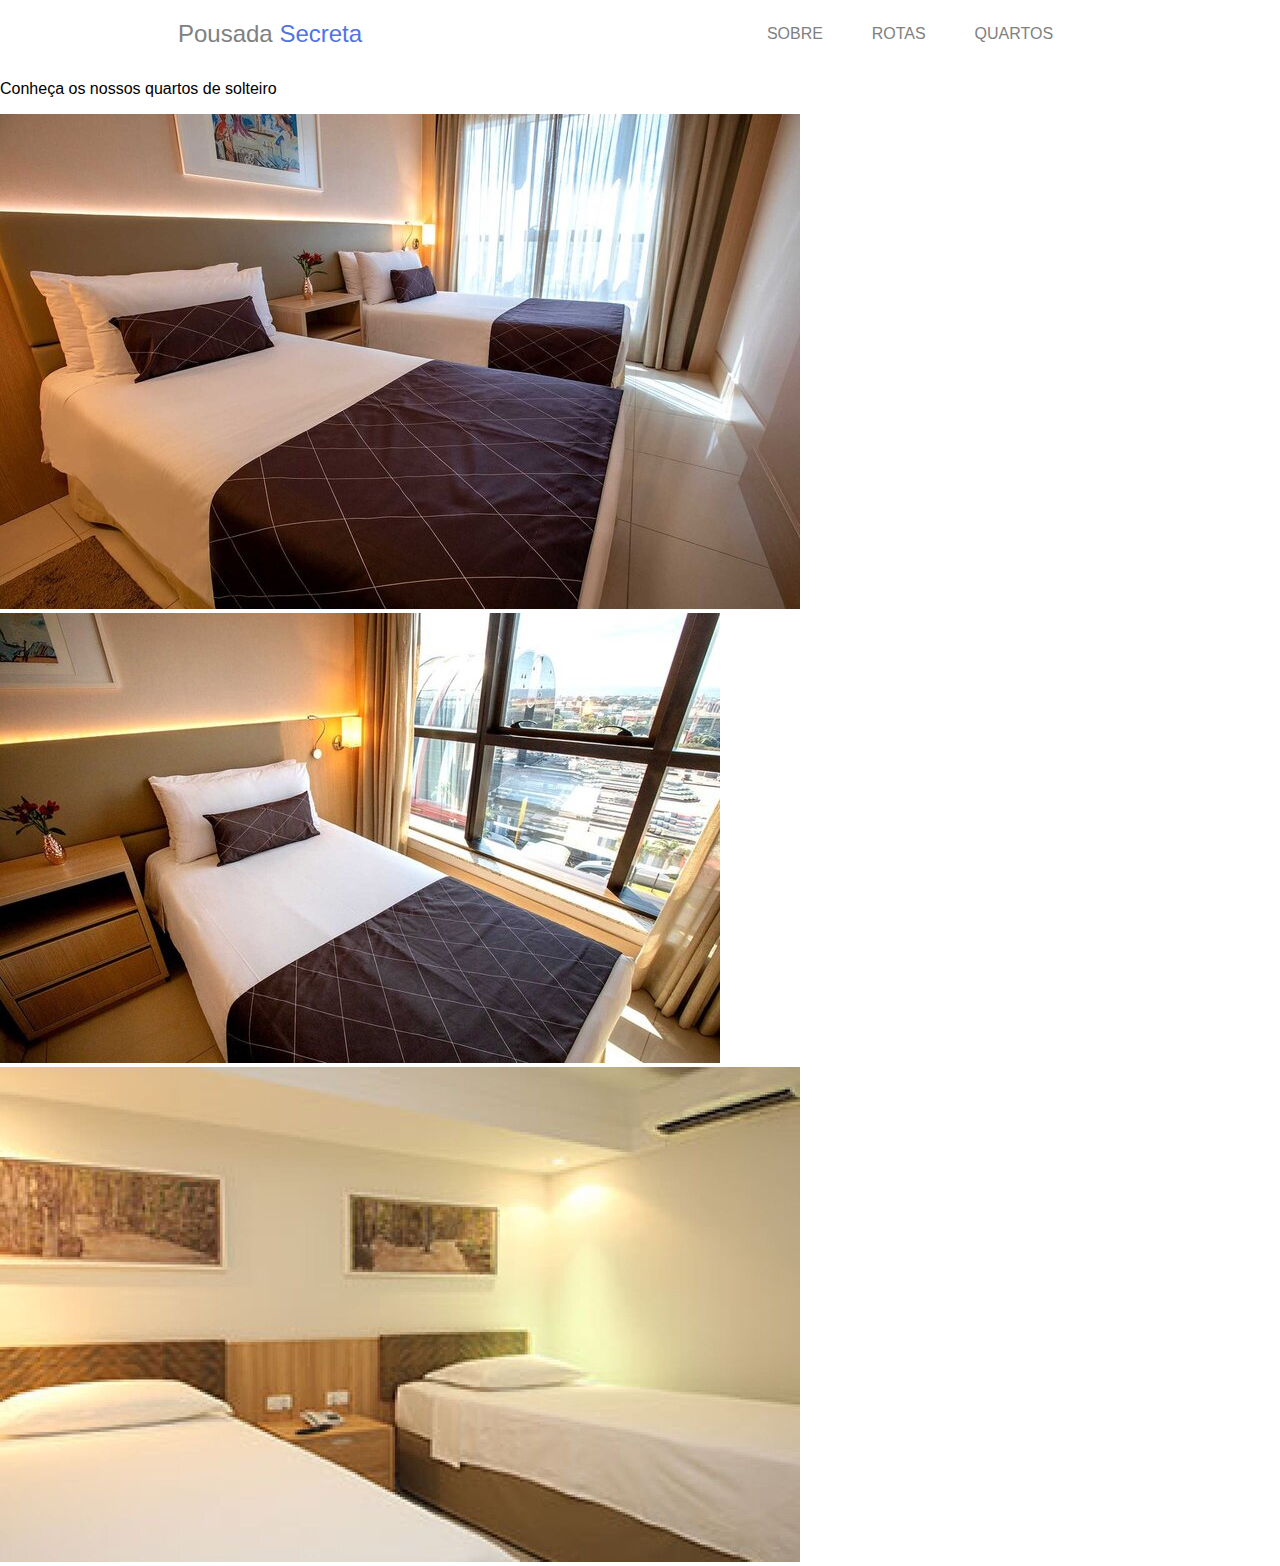
==== quartos.html @ fe6cac8f "Update quartos.html" ====
<!DOCTYPE html>
<html lang="en">
<head>
    <meta charset="UTF-8">
    <meta name="viewport" content="width=device-width, initial-scale=1.0">
    <title>Quartos - Pousada Secreta</title>
    <link rel="stylesheet" href="/css/style.css">
</head>
<body>
    <header>
        <div class="container-nav">
            <div>
                <h2 class="titulo-topo">Pousada <span class="azul">Secreta</span></h2>
            </div>
    
            <div class="links-nav">
                <a href="#sobre" class="link-topo">SOBRE</a>
                <a href="#rota" class="link-topo">ROTAS</a>
                <a href="" class="link-topo">QUARTOS</a>
            </div>
        </div>
    </header>

    <section>
        <div>
            <h1>QUARTOS DE SOLTEIRO</h1>
            <p>Conheça os nossos quartos de solteiro</p>
        </div>
    </section>

    <section>
        <div>
            <img src="img/quarto-solteiro1.jpg" alt="">
        </div>
      
        <div>
            <img src="/img/quarto-solteiro2.jpg" alt="">
        </div>
      
        <div>
            <img src="/img/quarto-solteiro3.jpg" alt="">
        </div>
      
    </section>



    <!-- <footer class="rodape">
        <div class="secoes-rodape">
            <div class="s1">
                <h3 class="titulo-rodape">Entre em contato conosco: </h3>
            </div>

            <div class="s2">
                <a href="">Endereço Av. 123, 222 - Rio de Janeiro RJ</a>
            </div>

            <div class="s3">
                <p>Cel: 5521000000000</p>
            </div>

            <div class="s4">
                <a href="">Faça sua reserva pelo Booking.com</a>
            </div>
        </div>
        
    </footer>
    <div class="direitos">
        <p>Copyright - PousadaDev</p>
    </div> -->
</body>
</html>
---- css/style.css ----
body {
    font-family: 'Source Sans Pro', sans-serif;
    margin: 0;
    /* overflow-x: hidden; */
}

header {
    display: flex;
    justify-content: space-around;
    position: fixed;
    align-items: center;
    top: 0;
    width: 100%;
    z-index: 2;

}

.container-nav {
    background-color: #fff;
    /* position: fixed;
    top: 0; */
    display: flex;
    width: 100%;
    justify-content: space-around;
}


.links-nav {
    width: 30%;
    display: flex;
    align-items: center;
    justify-content: space-evenly;
}

.link-topo {
    text-decoration: none;
    color: gray;
}

.titulo-topo {
    font-weight: normal;
}

.azul {
    color: rgb(81, 115, 227);
}

.imagem-fundo {
    display: flex;
    justify-content: center;
    position: relative;
    background-image: url("/img/img-fundo.jpg");
    width: 100%;
    height: 100%;
    text-align: center;
    background-repeat: no-repeat;
    background-size: cover;
    color: #fff;
    padding: 250px 0 300px 0;
    min-width: 900px;
}

.imagem-fundo::before {
    content: "";
    background-color: rgb(10, 154, 122);
    width: 28%;
    height: 28%;
    opacity: 0.7;
    position: absolute;
    margin: 10px auto;
    right: 0;
    left: 0;
    min-width: 500px;
}

.imagem-fundo div {
    display: flex;
    position: relative;
    flex-direction: column;
    align-items: center;

    z-index: 1;
}

.imagem-fundo h1 {
    font-size: 52px;
}

.imagem-fundo p {
    font-size: 22px;
}

.inicio-secao {
    display: flex;
    flex-direction: column;
    align-items: center;
    min-width: 800px;

}

.inicio-secao h1, h2 {
    font-weight: normal;
    color: gray;
}

.inicio-secao p {
    line-height: 10px;
    color: gray;
}

.galeria-quartos {
    margin-top: 5%;
    margin-bottom: 5%;
    display: flex;
    min-width: 900px;

}

.card {
    display: flex;
    flex-direction: column;
    align-items: center;
    gap: 20px;
    /* border: 2px solid red; */
    width: 40%;
    height: 30%;
}

.card img{
    width: 80%;
}

.card div {
    padding-bottom: 13px;
    width: 80%;
    text-align: center;
    border-bottom: 1px solid rgb(4, 106, 4);

}

.link {
    text-decoration: none;
    font-size: 18px;
    color: gray;
}

.mapa {
    margin-top: 20px;
    width: 100%;
    min-width: 900px;
}

.descricao {
    display: flex;
    justify-content: center;
    flex-wrap: wrap;
    min-width: 800px;

}

.card-descricao {
    margin-top: 20px;
    justify-content: center;
    display: flex;
    width: 40%;
    margin-left: 20px;
    min-width: 500px;
}

.img-descricao {
    margin: 20px;
    height: 150px;
    width: 110px;
}

.card-5 {
    justify-content: flex-start;
    display: flex;
    width: 40%;
    margin-left: 20px;
    min-width: 500px;
}

.texto5 {
    width: 700px;
}

.rodape {
    margin-top: 50px;
    background: rgb(22, 93, 73);
    width: 100%;
    color: #fff;
    min-width: 900px;
}

.secoes-rodape {
    display: flex;
    justify-content: space-around;
}

.s1, .s2, .s3, .s4 {
    display: flex;
    align-items: center;
}

.s1 a, .s2 a, .s3 a, .s4 a {
    color: #fff;
    text-decoration: none;
}

.s2::before {
    content: "";
    background-image: url("/img/icones/endereco.png");
    width: 50px;
    height: 50px;
    background-size: 50px 50px;
    margin-right: 10px;
    min-width: 50px;
}

.s3::before {
    content: "";
    background-image: url("/img/icones/telefone.png");
    width: 50px;
    height: 50px;
    background-size: 50px 50px;
    margin-right: 12px;
    min-width: 50px;
}

.s4::before {
    content: "";
    background-image: url("/img/icones/calendario.png");
    width: 50px;
    height: 50px;
    background-size: 50px 50px;
    margin-right: 15px;
}

.direitos {
    background: rgb(22, 93, 73);
    width: 100%;
    display: flex;
    justify-content: center;
    min-width: 900px;
}

.direitos p {
    text-align: center;
    font-weight: bold;
    color: #FFF;
}

.titulo-rodape {
    font-size: 25px;
    font-weight: bold;
}
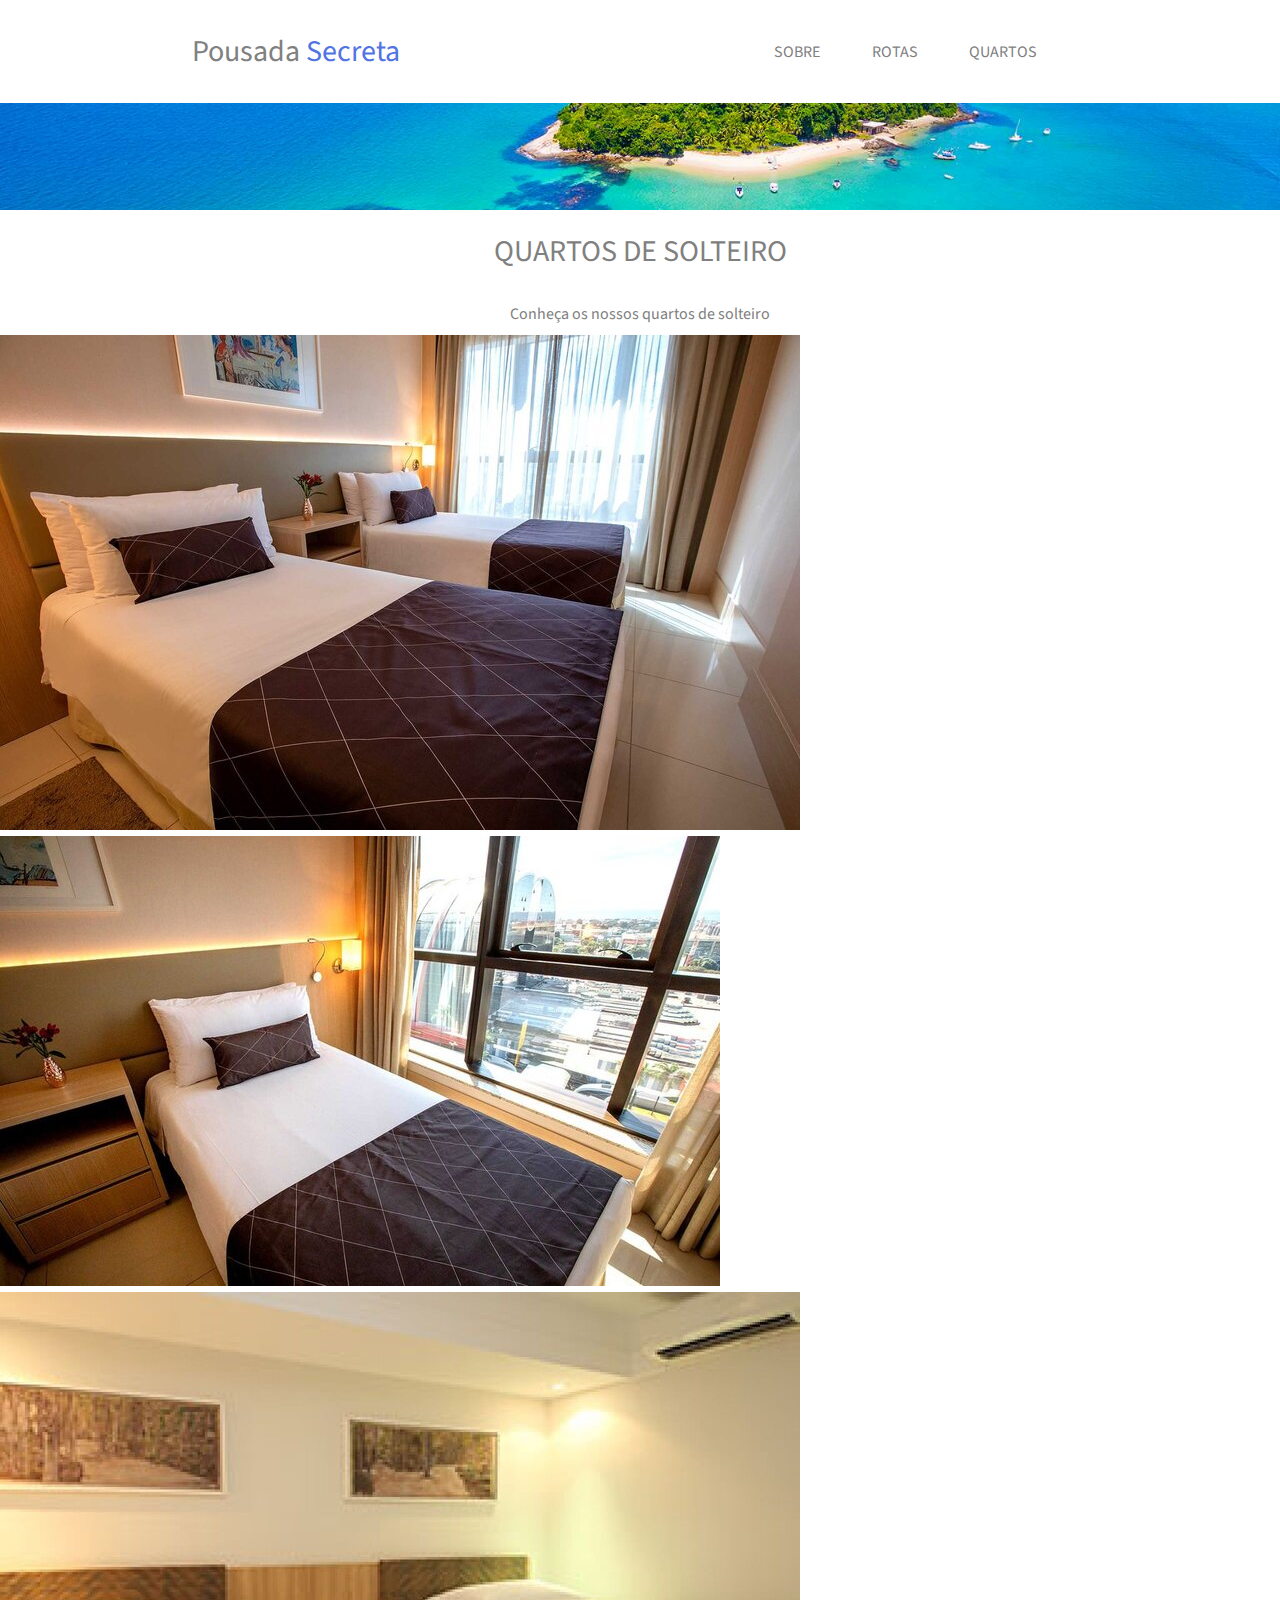
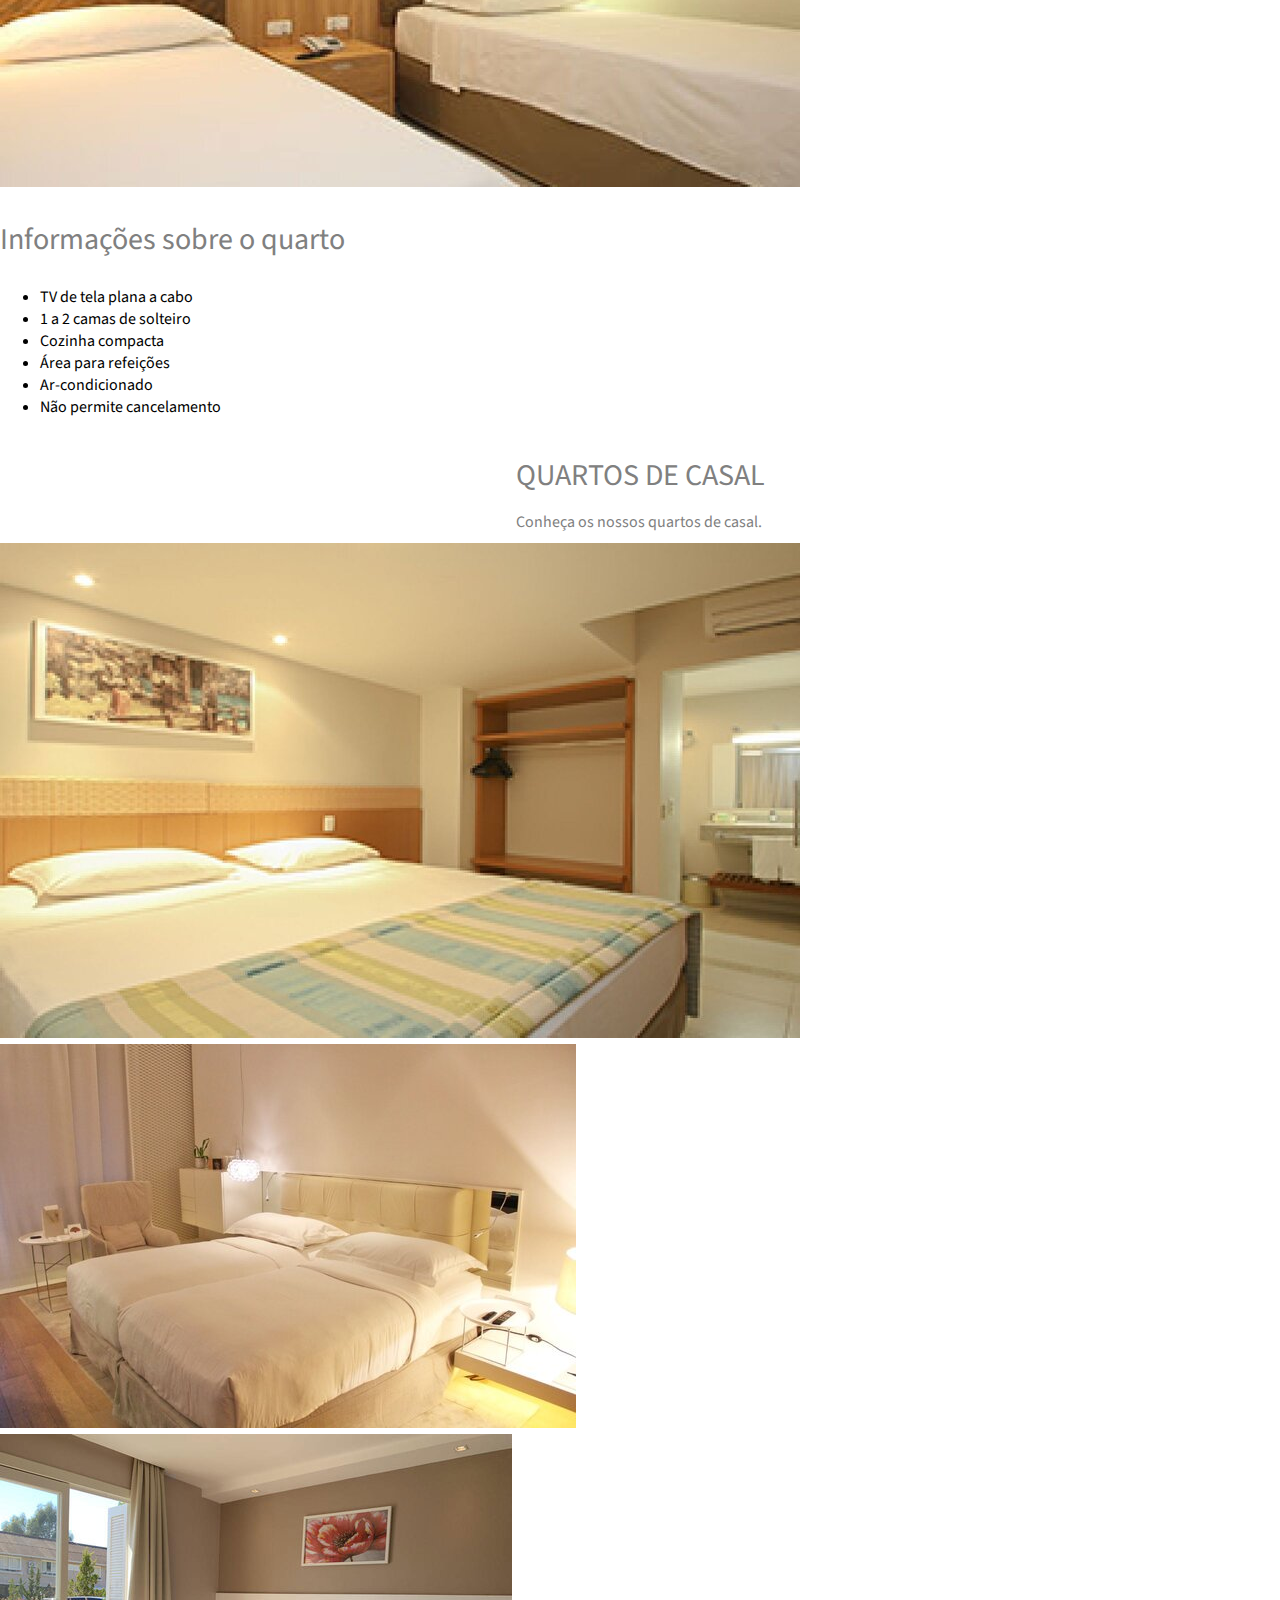
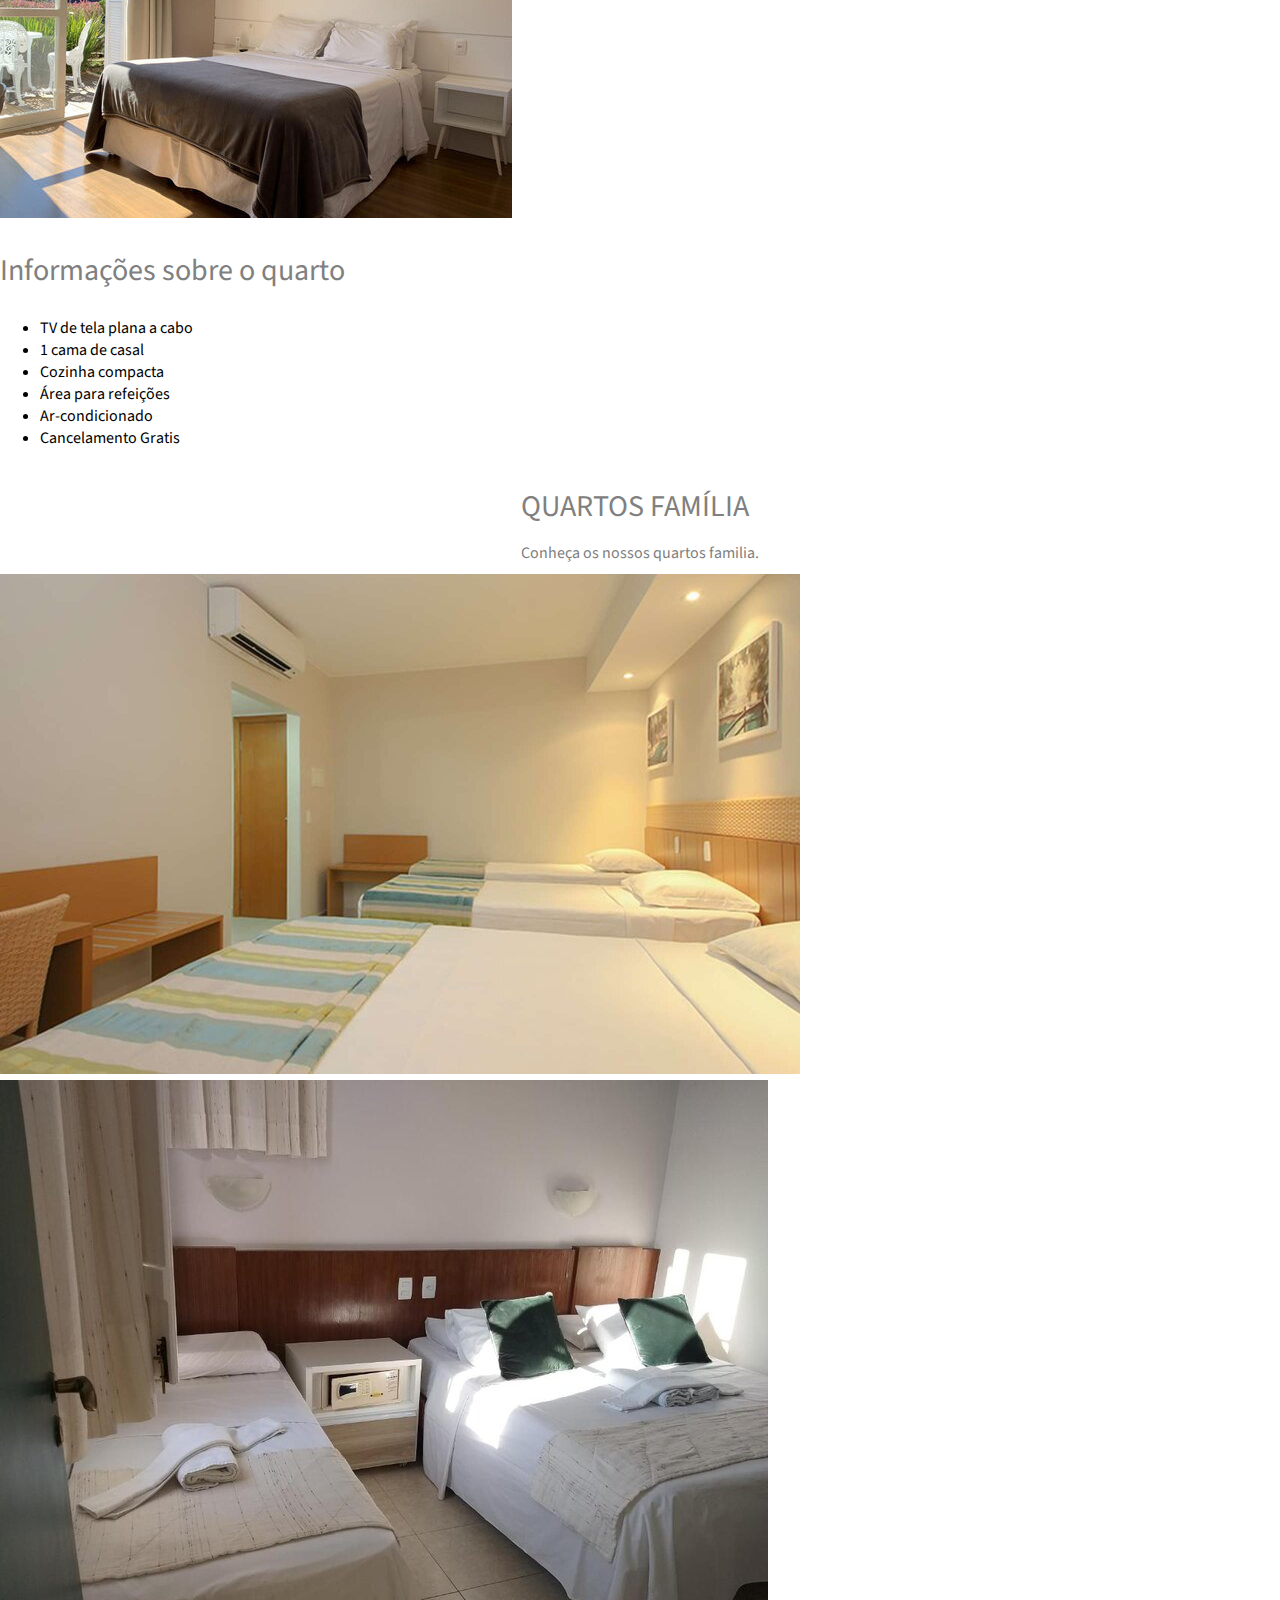
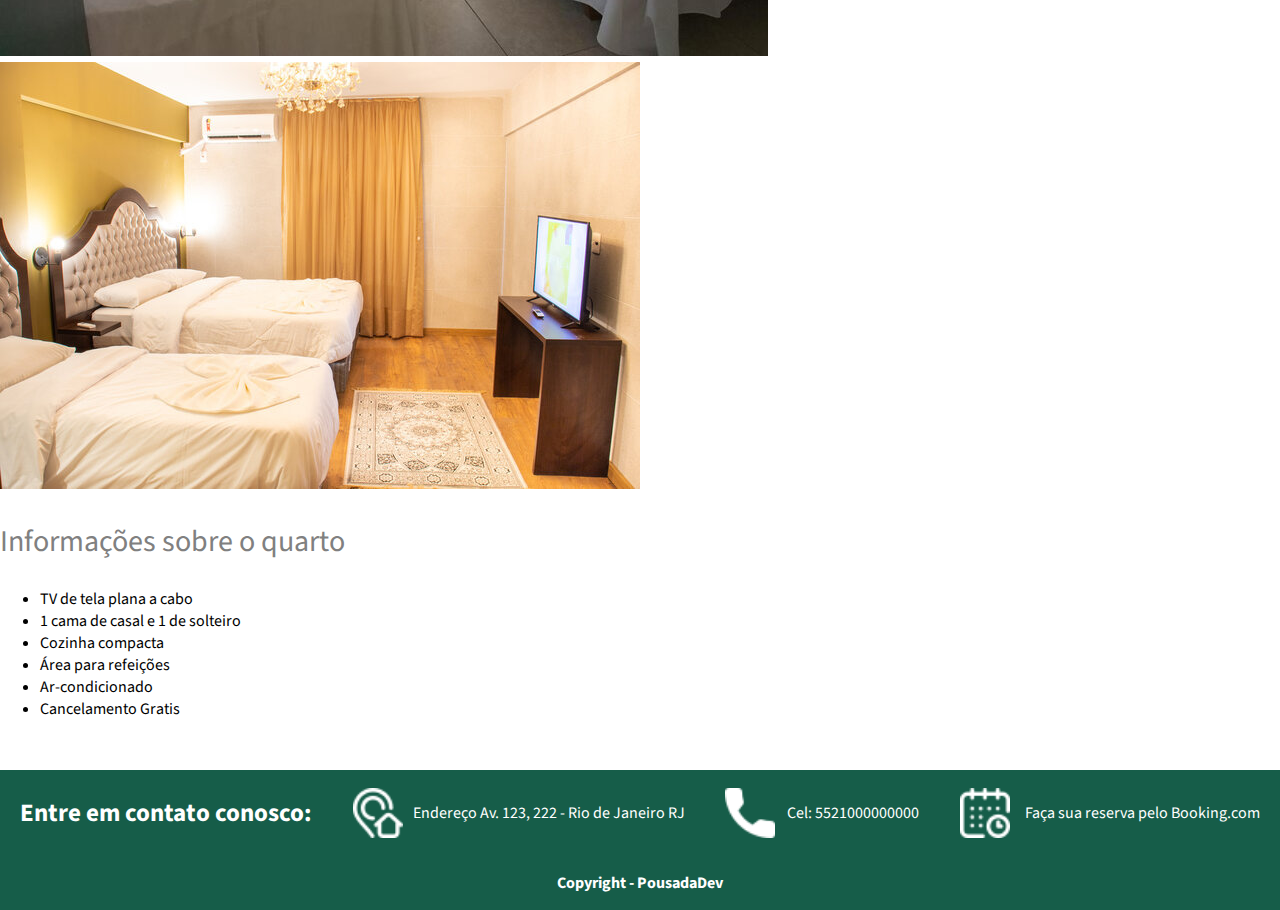
==== commit 8f4c07b7: "Update quartos and creation style_quartos.css" ====
--- a/quartos.html
+++ b/quartos.html
@@ -5,12 +5,14 @@
     <meta name="viewport" content="width=device-width, initial-scale=1.0">
     <title>Quartos - Pousada Secreta</title>
     <link rel="stylesheet" href="/css/style.css">
+    <link rel="stylesheet" href="/css/style_quartos.css">
+    <link rel="stylesheet" href="https://fonts.googleapis.com/css2?family=Source+Sans+Pro:ital,wght@0,200;0,300;0,400;0,600;0,700;0,900;1,200;1,300;1,400;1,600;1,700;1,900&display=swap">
 </head>
 <body>
     <header>
-        <div class="container-nav">
+        <div class="container-nav quartos-nav">
             <div>
-                <h2 class="titulo-topo">Pousada <span class="azul">Secreta</span></h2>
+                <a href="index.html" class="titulo-topo">Pousada <span class="azul">Secreta</span></a>
             </div>
     
             <div class="links-nav">
@@ -21,11 +23,11 @@
         </div>
     </header>
 
-    <section>
-        <div>
-            <h1>QUARTOS DE SOLTEIRO</h1>
-            <p>Conheça os nossos quartos de solteiro</p>
-        </div>
+    <div class="fundo-quartos"></div>
+
+    <section id="solteiro" class="inicio-secao">
+        <h1>QUARTOS DE SOLTEIRO</h1>
+        <p>Conheça os nossos quartos de solteiro</p>
     </section>
 
     <section>
@@ -43,9 +45,88 @@
       
     </section>
 
+    <section>
+        <h2>Informações sobre o quarto</h2>
+        <ul>
+            <li>TV de tela plana a cabo</li>
+            <li>1 a 2 camas de solteiro</li>
+            <li>Cozinha compacta</li>
+            <li>Área para refeições</li>
+            <li>Ar-condicionado</li>
+            <li>Não permite cancelamento</li>
+        </ul>
+    </section>
+
+    <section id="casal"  class="inicio-secao">
+        <div>
+            <h1>QUARTOS DE CASAL</h1>
+            <p>Conheça os nossos quartos de casal.</p>
+        </div>
+    </section>
+
+    <section>
+        <div>
+            <img src="img/quarto-casal1.jpg" alt="">
+        </div>
+      
+        <div>
+            <img src="/img/quarto-casal2.jpg" alt="">
+        </div>
+      
+        <div>
+            <img src="/img/quarto-casal3.jpg" alt="">
+        </div>
+      
+    </section>
+
+    <section >
+        <h2>Informações sobre o quarto</h2>
+        <ul>
+            <li>TV de tela plana a cabo</li>
+            <li>1 cama de casal</li>
+            <li>Cozinha compacta</li>
+            <li>Área para refeições</li>
+            <li>Ar-condicionado</li>
+            <li>Cancelamento Gratis</li>
+        </ul>
+    </section>
+
+    <section id="familia"  class="inicio-secao">
+        <div>
+            <h1>QUARTOS FAMÍLIA</h1>
+            <p>Conheça os nossos quartos familia.</p>
+        </div>
+    </section>
+
+    <section>
+        <div>
+            <img src="/img/quarto-familia1.jpg" alt="">
+        </div>
+      
+        <div>
+            <img src="/img/quarto-familia2.jpg" alt="">
+        </div>
+      
+        <div>
+            <img src="/img/quarto-familia3.jpg" alt="">
+        </div>
+      
+    </section>
+
+    <section >
+        <h2>Informações sobre o quarto</h2>
+        <ul>
+            <li>TV de tela plana a cabo</li>
+            <li>1 cama de casal e 1 de solteiro</li>
+            <li>Cozinha compacta</li>
+            <li>Área para refeições</li>
+            <li>Ar-condicionado</li>
+            <li>Cancelamento Gratis</li>
+        </ul>
+    </section>
 
 
-    <!-- <footer class="rodape">
+    <footer class="rodape">
         <div class="secoes-rodape">
             <div class="s1">
                 <h3 class="titulo-rodape">Entre em contato conosco: </h3>
@@ -67,6 +148,6 @@
     </footer>
     <div class="direitos">
         <p>Copyright - PousadaDev</p>
-    </div> -->
+    </div>
 </body>
 </html>--- a/css/style.css
+++ b/css/style.css
@@ -22,8 +22,8 @@
     display: flex;
     width: 100%;
     justify-content: space-around;
-}
-
+    
+}
 
 .links-nav {
     width: 30%;
@@ -39,6 +39,10 @@
 
 .titulo-topo {
     font-weight: normal;
+    text-decoration: none;
+    color: gray;
+    font-size: 30px;
+
 }
 
 .azul {
@@ -101,9 +105,11 @@
 .inicio-secao h1, h2 {
     font-weight: normal;
     color: gray;
+    font-size: 30px;
 }
 
 .inicio-secao p {
+    font-size: 16px;
     line-height: 10px;
     color: gray;
 }
@@ -254,4 +260,4 @@
 .titulo-rodape {
     font-size: 25px;
     font-weight: bold;
-}+}
--- a/css/style_quartos.css
+++ b/css/style_quartos.css
@@ -0,0 +1,18 @@
+.quartos-nav {
+    padding: 30px; 
+}
+
+.fundo-quartos {
+    display: flex;
+    justify-content: center;
+    position: relative;
+    background-image: url("/img/img-fundo.jpg");
+    width: 100%;
+    height: 20%;
+    text-align: center;
+    background-repeat: no-repeat;
+    background-size: cover;
+    color: #fff;
+    padding: 200px 0 10px 0;
+    min-width: 900px;
+}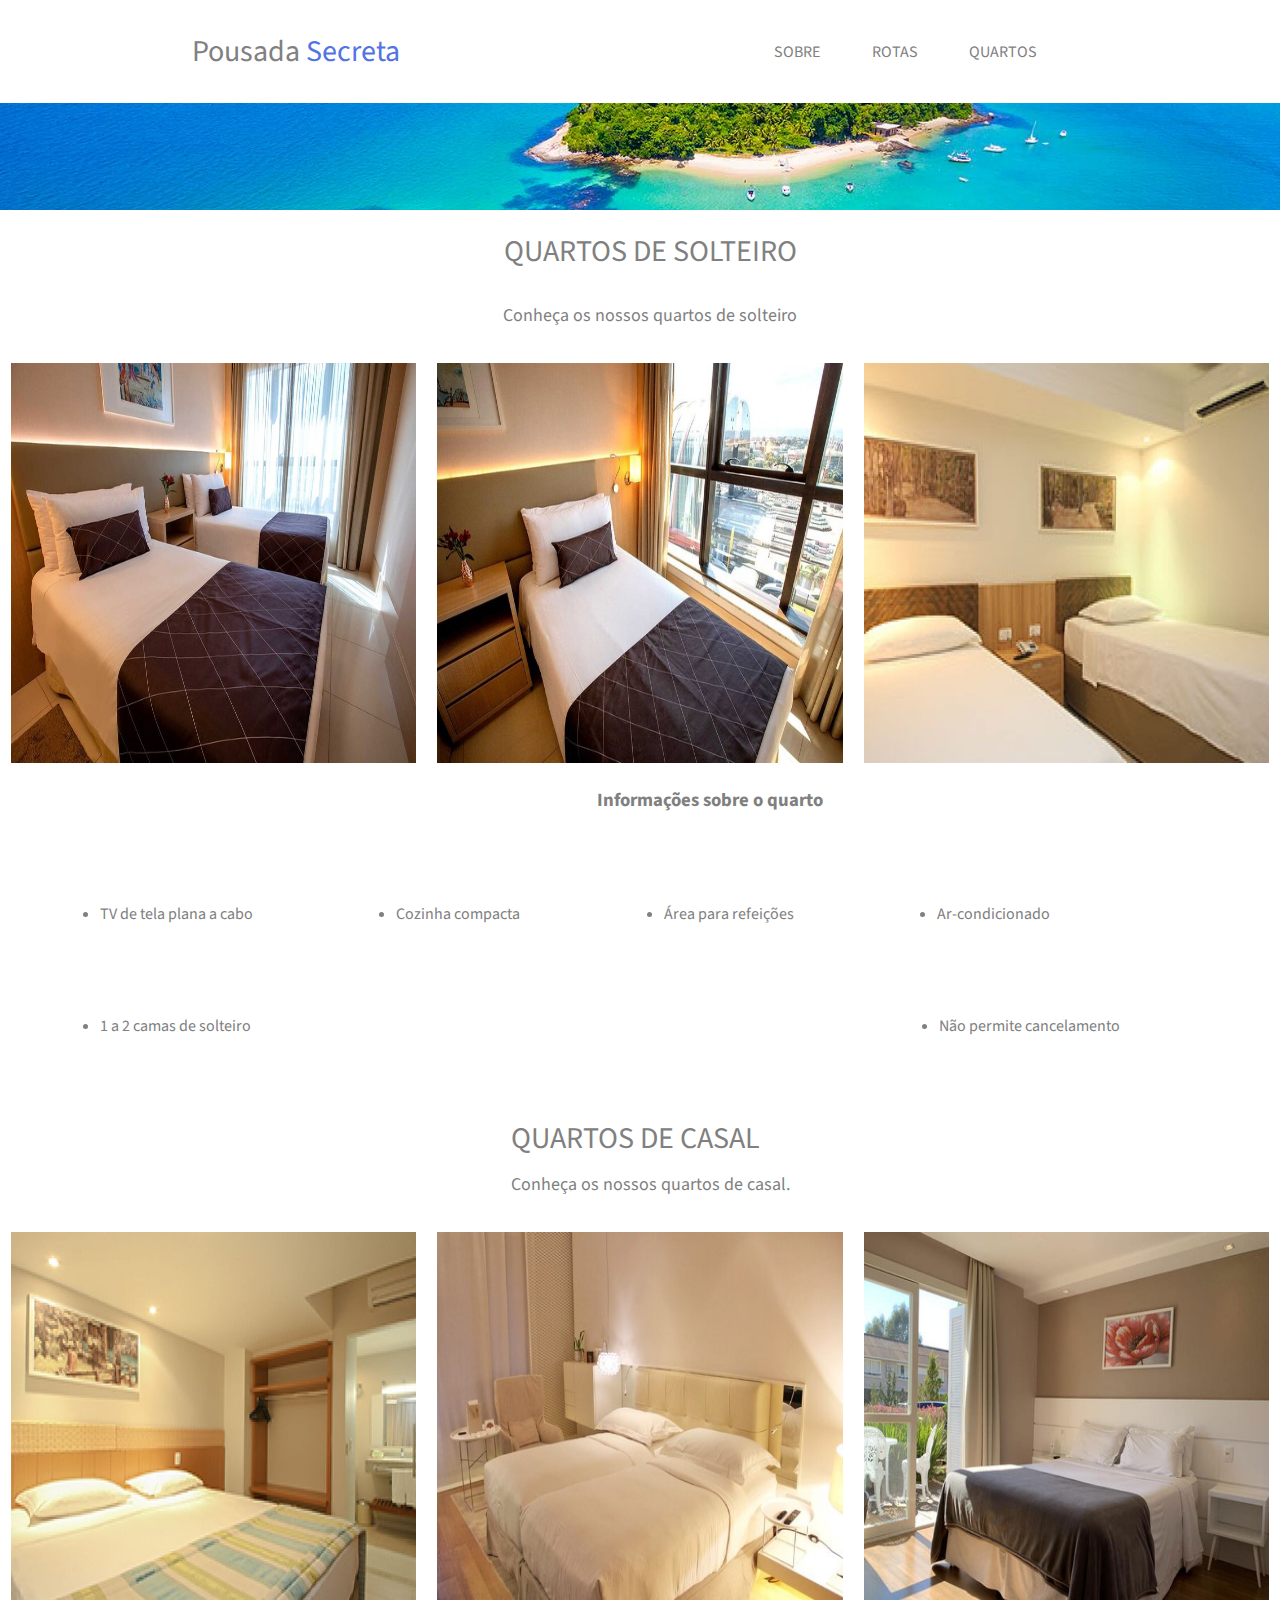
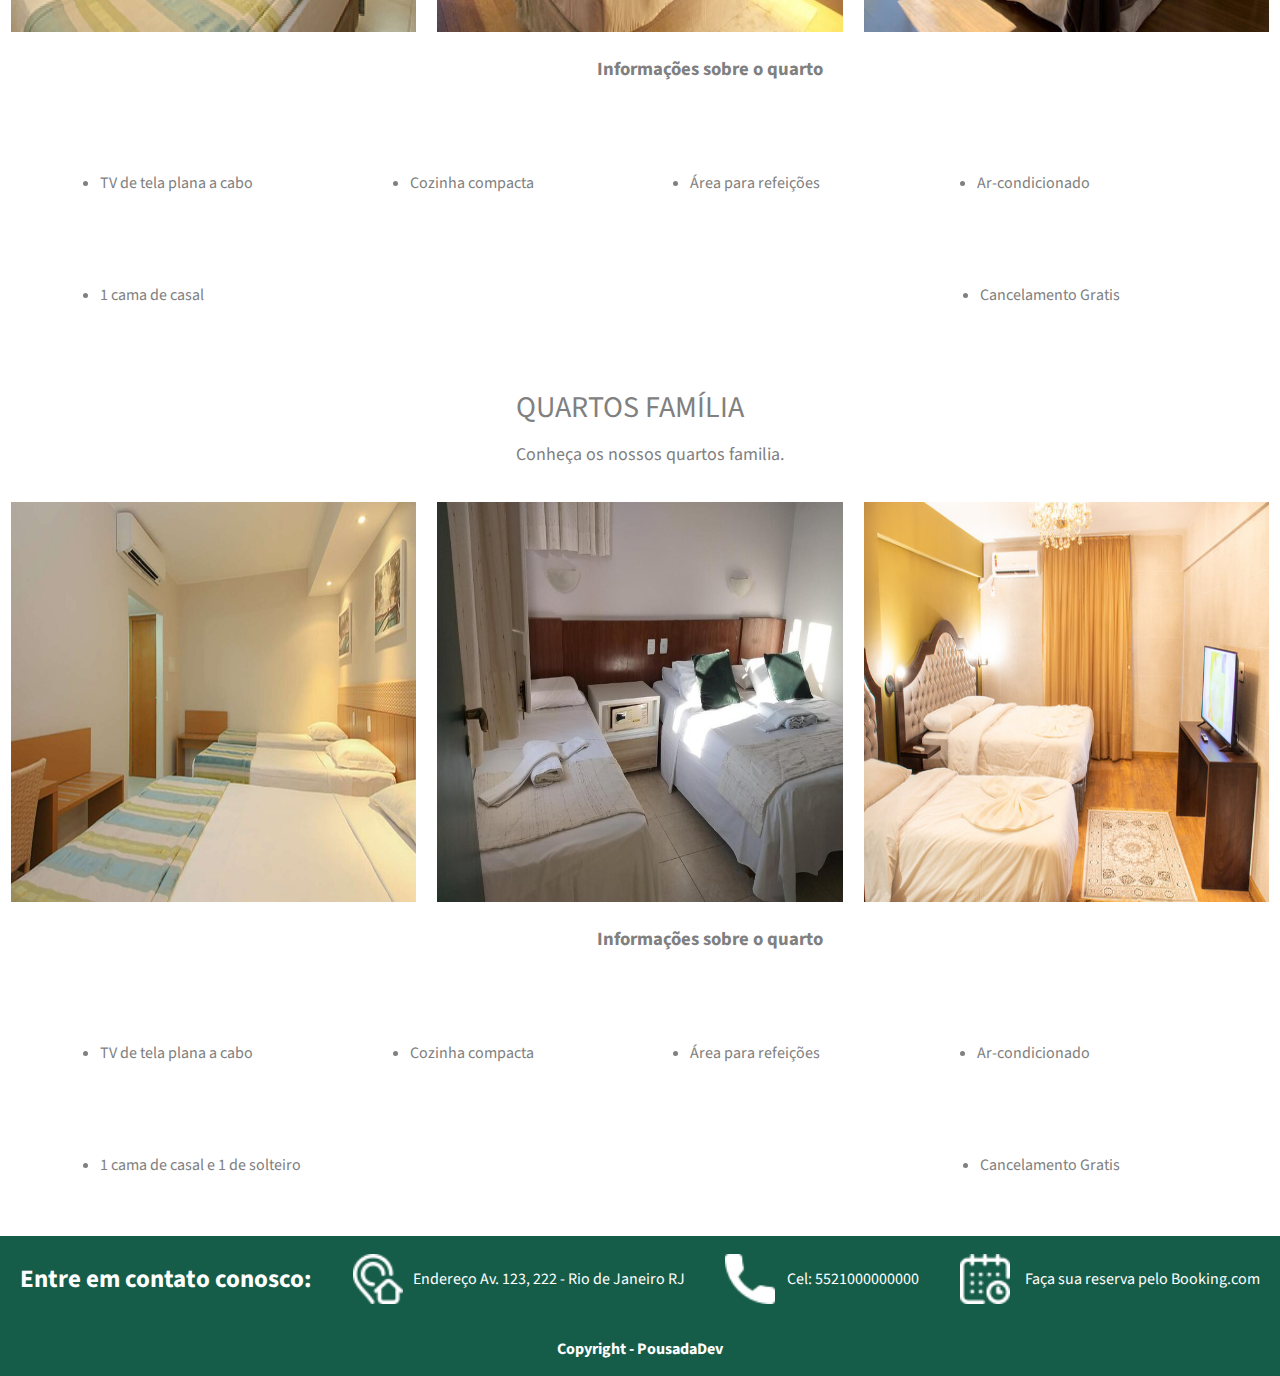
==== commit 4d880a55: "End" ====
--- a/quartos.html
+++ b/quartos.html
@@ -25,108 +25,117 @@
 
     <div class="fundo-quartos"></div>
 
-    <section id="solteiro" class="inicio-secao">
+    <section id="solteiro" class="inicio-secao inicio-quartos">
         <h1>QUARTOS DE SOLTEIRO</h1>
-        <p>Conheça os nossos quartos de solteiro</p>
+        <p class="pquarto">Conheça os nossos quartos de solteiro</p>
     </section>
 
-    <section>
-        <div>
+    <section class="galeria-quartos">
+        <div class="cardQuartos">
             <img src="img/quarto-solteiro1.jpg" alt="">
         </div>
       
-        <div>
+        <div class="cardQuartos">
             <img src="/img/quarto-solteiro2.jpg" alt="">
         </div>
       
-        <div>
+        <div class="cardQuartos">
             <img src="/img/quarto-solteiro3.jpg" alt="">
         </div>
       
     </section>
 
-    <section>
-        <h2>Informações sobre o quarto</h2>
-        <ul>
+    <section class="lista">
+        <h3>Informações sobre o quarto</h3>
+        <ul class="listacima">
             <li>TV de tela plana a cabo</li>
-            <li>1 a 2 camas de solteiro</li>
             <li>Cozinha compacta</li>
             <li>Área para refeições</li>
-            <li>Ar-condicionado</li>
+            <li class="ar">Ar-condicionado</li>
+        </ul>
+        <ul>
+            <li>1 a 2 camas de solteiro</li>
             <li>Não permite cancelamento</li>
+
         </ul>
     </section>
 
-    <section id="casal"  class="inicio-secao">
+    <section id="casal"  class="inicio-secao inicio-quartos">
         <div>
             <h1>QUARTOS DE CASAL</h1>
-            <p>Conheça os nossos quartos de casal.</p>
+            <p class="pquarto">Conheça os nossos quartos de casal.</p>
         </div>
     </section>
 
-    <section>
-        <div>
+    <section class="galeria-quartos">
+        <div class="cardQuartos">
             <img src="img/quarto-casal1.jpg" alt="">
         </div>
       
-        <div>
+        <div class="cardQuartos">
             <img src="/img/quarto-casal2.jpg" alt="">
         </div>
       
-        <div>
+        <div class="cardQuartos">
             <img src="/img/quarto-casal3.jpg" alt="">
         </div>
       
     </section>
 
-    <section >
-        <h2>Informações sobre o quarto</h2>
-        <ul>
+    <section  class="lista">
+        <h3>Informações sobre o quarto</h3>
+        <ul class="listacima">
             <li>TV de tela plana a cabo</li>
-            <li>1 cama de casal</li>
             <li>Cozinha compacta</li>
             <li>Área para refeições</li>
-            <li>Ar-condicionado</li>
+            <li class="ar2">Ar-condicionado</li>
+        </ul>
+        <ul>
+            <li>1 cama de casal</li>
             <li>Cancelamento Gratis</li>
+
         </ul>
     </section>
 
-    <section id="familia"  class="inicio-secao">
+    <section id="familia"  class="inicio-secao inicio-quartos">
         <div>
             <h1>QUARTOS FAMÍLIA</h1>
             <p>Conheça os nossos quartos familia.</p>
         </div>
     </section>
 
-    <section>
-        <div>
-            <img src="/img/quarto-familia1.jpg" alt="">
+    <section class="galeria-quartos">
+        <div class="cardQuartos">
+            <img src="/img/quarto-familia1.jpg" alt="" class="imgquarto">
         </div>
       
-        <div>
+        <div class="cardQuartos">
             <img src="/img/quarto-familia2.jpg" alt="">
         </div>
       
-        <div>
+        <div class="cardQuartos">
             <img src="/img/quarto-familia3.jpg" alt="">
         </div>
       
     </section>
 
-    <section >
-        <h2>Informações sobre o quarto</h2>
-        <ul>
+    <section class="lista">
+        <h3>Informações sobre o quarto</h3>
+        <ul class="listacima">
             <li>TV de tela plana a cabo</li>
-            <li>1 cama de casal e 1 de solteiro</li>
             <li>Cozinha compacta</li>
             <li>Área para refeições</li>
-            <li>Ar-condicionado</li>
+            <li class="ar3">Ar-condicionado</li>
+        </ul>
+        <ul>
+            <li>1 cama de casal e 1 de solteiro</li>
             <li>Cancelamento Gratis</li>
+
         </ul>
     </section>
 
 
-    <footer class="rodape">
+    <footer class="rodape rodapequarto">
         <div class="secoes-rodape">
             <div class="s1">
                 <h3 class="titulo-rodape">Entre em contato conosco: </h3>
@@ -146,7 +155,7 @@
         </div>
         
     </footer>
-    <div class="direitos">
+    <div class="direitos direitosquartos">
         <p>Copyright - PousadaDev</p>
     </div>
 </body>
--- a/css/style.css
+++ b/css/style.css
@@ -1,7 +1,7 @@
 body {
     font-family: 'Source Sans Pro', sans-serif;
     margin: 0;
-    /* overflow-x: hidden; */
+    overflow-x: hidden;
 }
 
 header {
@@ -109,9 +109,10 @@
 }
 
 .inicio-secao p {
-    font-size: 16px;
+    font-size: 18px;
     line-height: 10px;
     color: gray;
+
 }
 
 .galeria-quartos {
--- a/css/style_quartos.css
+++ b/css/style_quartos.css
@@ -14,5 +14,97 @@
     background-size: cover;
     color: #fff;
     padding: 200px 0 10px 0;
+    min-width: 1300px;
+}
+
+
+.quartos-solteiro {
+    margin-top: 5%;
+    margin-bottom: 5%;
+    display: flex;
     min-width: 900px;
+}
+
+.cardQuartos {
+    display: flex;
+    /* flex-direction: s; */
+    justify-content: space-evenly;
+    align-items: center;
+    gap: 10px;
+    /* border: 2px solid red; */
+    width: 40%;
+    height: 30%;
+    margin: -40px;
+    min-width: 500px;
+
+}
+
+.cardQuartos img{
+    width: 80%;
+    height: 400px;
+}
+
+.cardQuartos div {
+    padding-bottom: 13px;
+    width: 80%;
+    text-align: center;
+    border-bottom: 1px solid rgb(4, 106, 4);
+
+}
+
+.lista {
+    margin: 60px;
+}
+
+.listacima {
+    margin-top: 70px;
+    display: flex;
+    flex-flow: row wrap;
+    /* min-width: 900px; */
+    justify-content: space-evenly;
+}
+
+.lista ul {
+    margin-right: 100px;
+    margin-top: 90px;
+    display: flex;
+    flex-flow: row wrap;
+    min-width: 1000px;
+    justify-content: space-between;
+}
+
+.lista ul li {
+    /* margin-left: 200px; */
+    color: gray;
+}
+
+.lista h3 {
+    text-align: center;
+    color: gray;
+    min-width: 1300px;
+
+}
+
+.inicio-quartos {
+    min-width: 1300px;
+}
+
+.ar {
+    margin-right: 70px;
+}
+
+.ar2 {
+    margin-right: 30px;
+}
+
+.ar3 {
+    margin-right: 30px;
+}
+
+.rodapequarto {
+    min-width: 1200px;
+}
+
+.direitosquartos {
+    min-width: 1200px;
 }